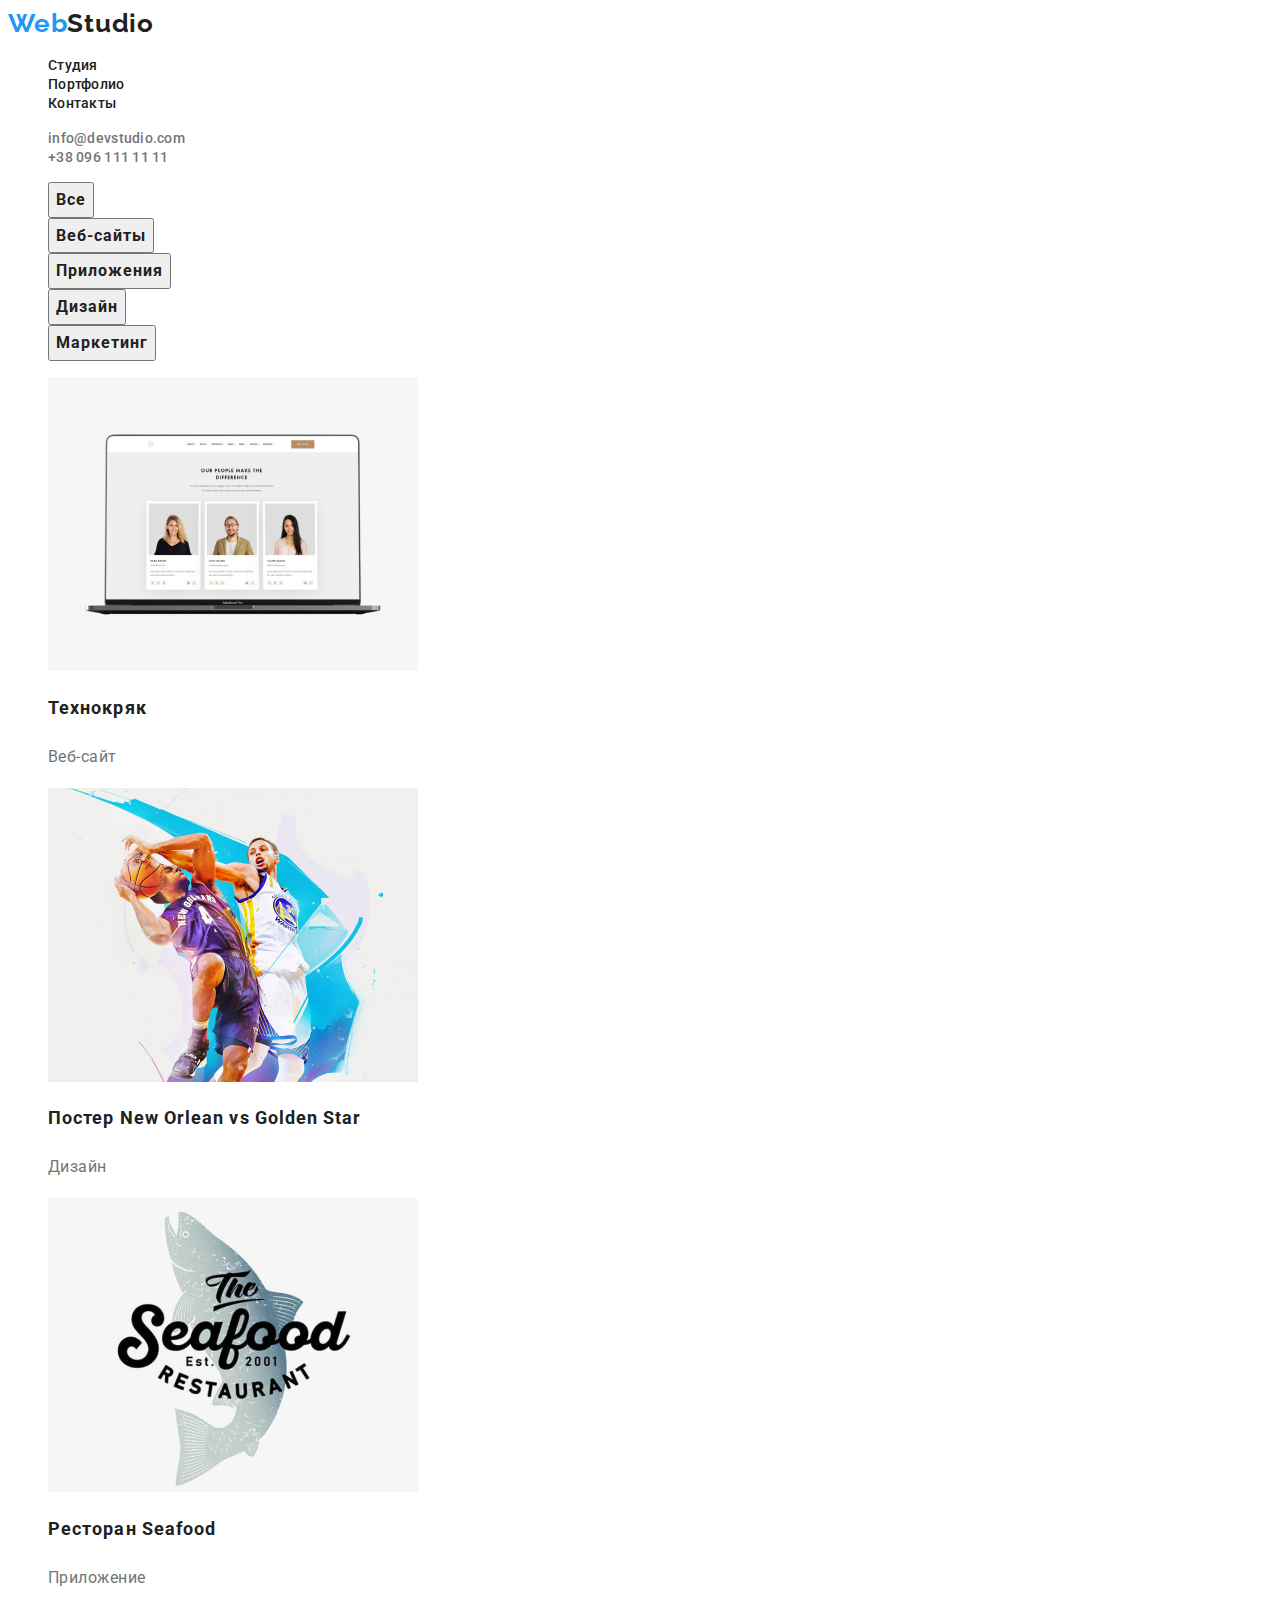
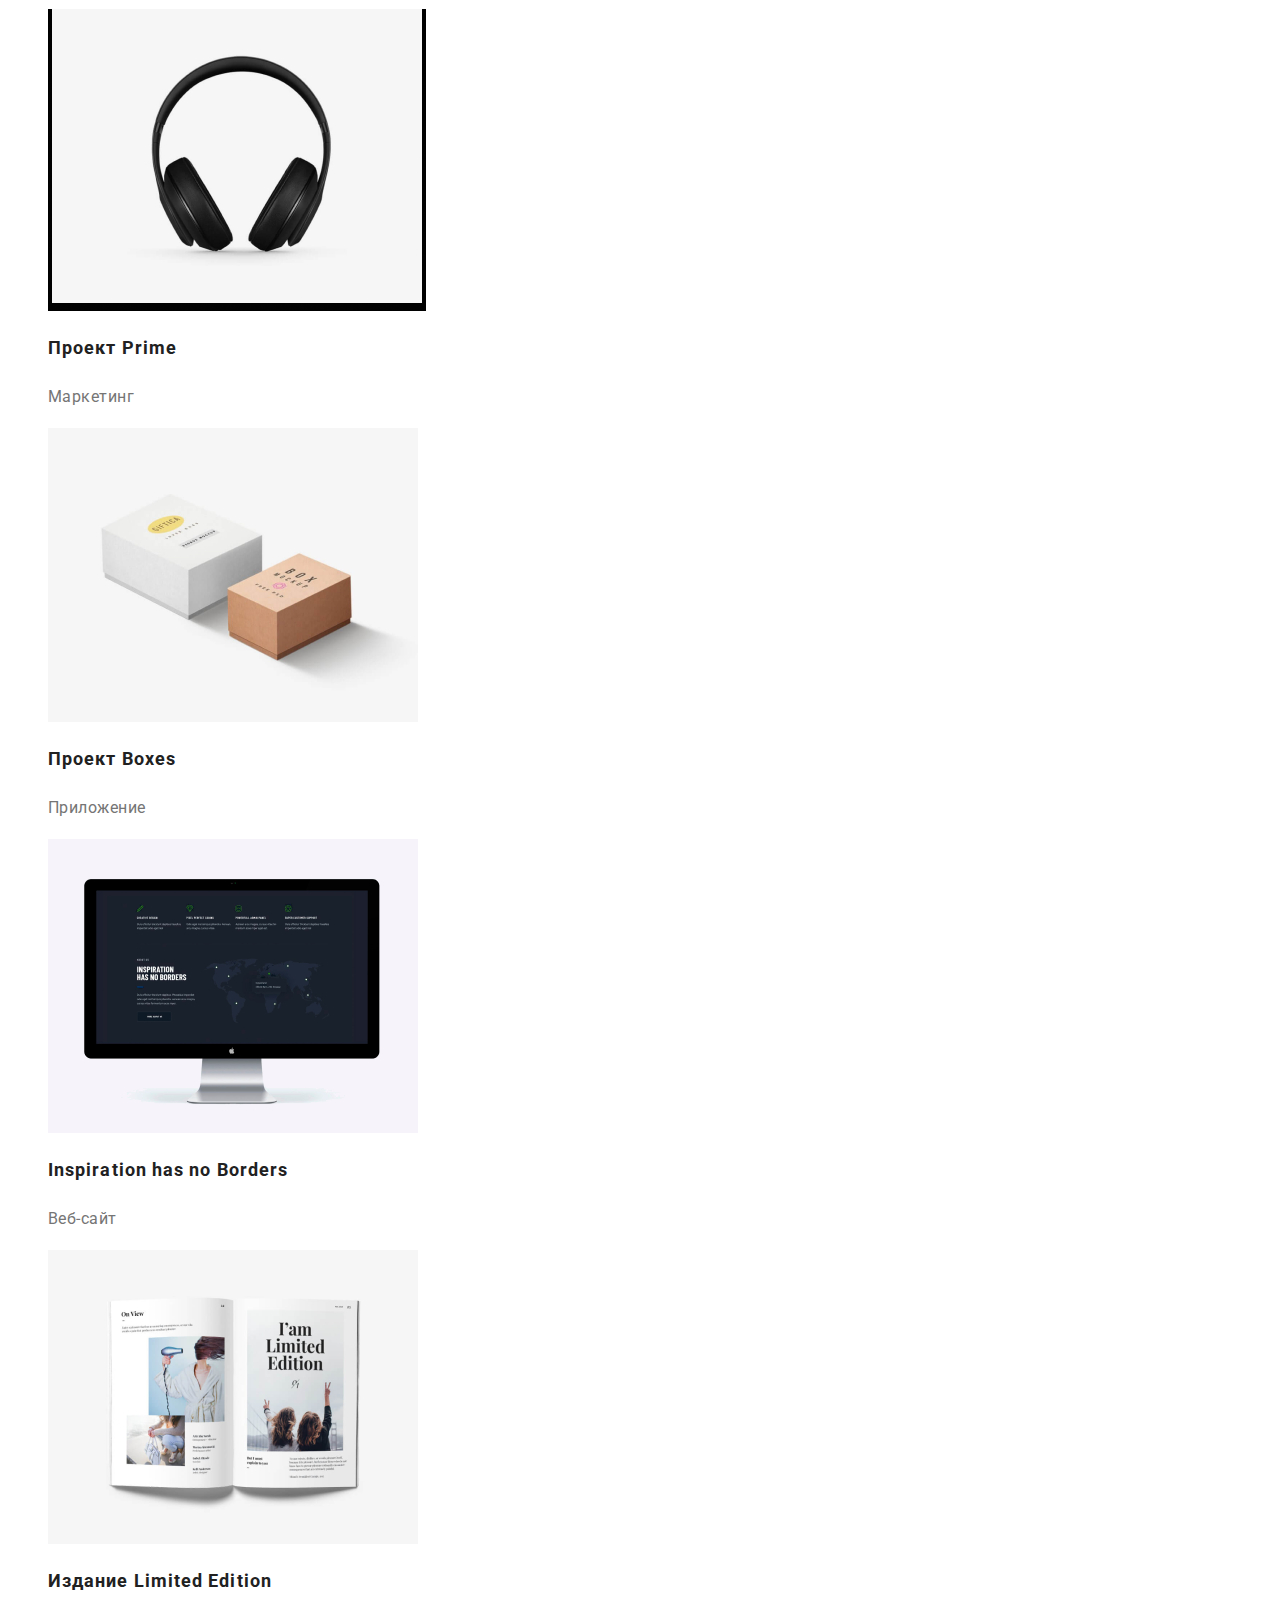
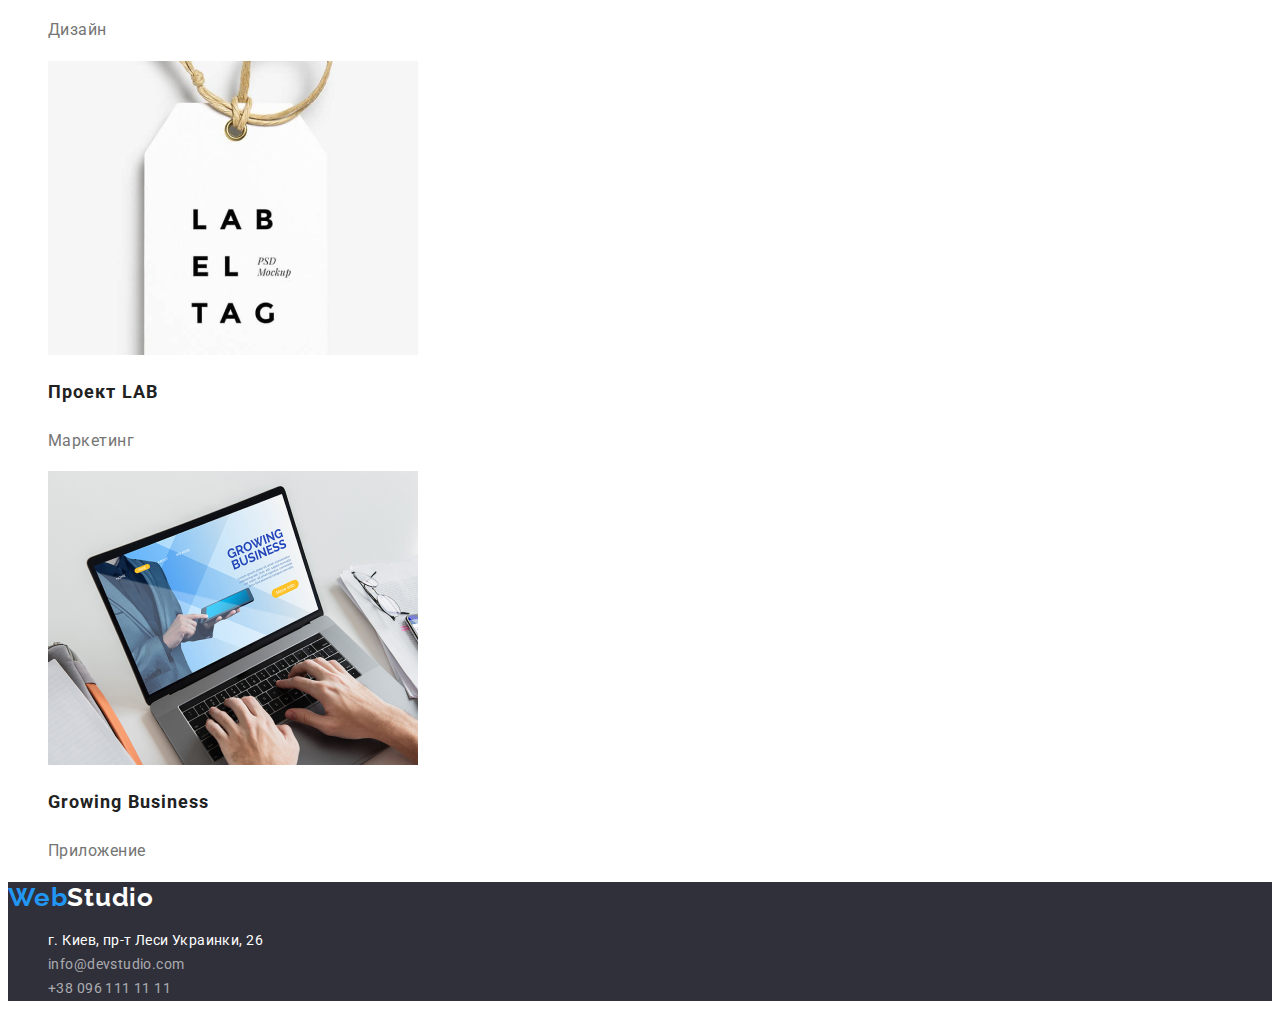
==== portfolio.html @ de8f8d48 "finish-hw2" ====
<!DOCTYPE html>
<html lang="ru">
<head>
    <meta charset="UTF-8">
    <meta http-equiv="X-UA-Compatible" content="IE=edge">
    <meta name="viewport" content="width=device-width, initial-scale=1.0">
    <title>Document</title>
    <link rel="preconnect" href="https://fonts.googleapis.com">
    <link rel="preconnect" href="https://fonts.gstatic.com" crossorigin>
    <link href="https://fonts.googleapis.com/css2?family=Raleway:wght@700&family=Roboto:wght@400;500;700;900&display=swap"
        rel="stylesheet">
    <link rel="stylesheet" href="css/styles.css">
</head>
<body>
    <header class="header">
        <nav class="header-navigation">
            <a class="header-logo link" lang="en" href=""> <span class="header-logo-accent">Web</span>Studio</a>
            <ul class="header-list list">
                <li class="header-item"><a href="" class="header-link link">Студия</a></li>
                <li class="header-item"><a href="" class="header-link link">Портфолио</a></li>
                <li class="header-item"><a href="" class="header-link link">Контакты</a></li>
            </ul>
        </nav>
        <ul class="header-navigation list">
            <li><a class="header-meilto link" href="meilto:info@devstudio.com">info@devstudio.com</a></li>
            <li><a class="header-tel link" href="tel:+380961111111">+38 096 111 11 11</a></li>
        </ul>
    </header>
    <main>
        <section>
            <ul class="list">
                <li><button type="button" class="button-gallery">Все</button></li>
                <li><button type="button" class="button-gallery">Веб-сайты</button></li>
                <li><button type="button" class="button-gallery">Приложения</button></li>
                <li><button type="button" class="button-gallery">Дизайн</button></li>
                <li><button type="button" class="button-gallery">Маркетинг</button></li>
            </ul>
            <ul class="list">
                <li>
                    <a href="" class="link">
                        <img src="./images/img2.1.jpg" alt="Ноутбук с сайтом">
                        <h2 class="gallery-title">Технокряк</h2>
                        <p class="gallery-text">Веб-сайт</p>
                    </a></li>
                <li>
                    <a href="" class="link">
                        <img src="./images/img2.2.jpg" alt="Баскетболисты">
                        <h2 class="gallery-title">Постер <span lang="en">New Orlean vs Golden Star</span></h2>
                        <p class="gallery-text">Дизайн</p>
                    </a></li>
                <li>
                    <a href="" class="link">
                        <img src="./images/img2.3.jpg" alt="Логотип ресторана">
                        <h2 class="gallery-title">Ресторан <span lang="en">Seafood</span></h2>
                        <p class="gallery-text">Приложение</p>
                    </a></li>
                <li>
                    <a href="" class="link">
                        <img src="./images/img2.4.jpg" alt="Накладные наушники">
                        <h2 class="gallery-title">Проект <span lang="en">Prime</span></h2>
                        <p class="gallery-text">Маркетинг</p>
                    </a></li>
                <li>
                    <a href="" class="link">
                        <img src="./images/img2.5.jpg" alt="Две коробки">
                        <h2 class="gallery-title">Проект <span lang="en">Boxes</span></h2>
                        <p class="gallery-text">Приложение</p>
                    </a></li>
                <li>
                    <a href="" class="link">
                        <img src="./images/img2.6.jpg" alt="Монитор с сайтом">
                        <h2 class="gallery-title"> <span lang="en">Inspiration has no Borders</span></h2>
                        <p class="gallery-text">Веб-сайт</p>
                    </a></li>
                <li>
                    <a href="" class="link">
                        <img src="./images/img2.7.jpg" alt="Развёрнутая книга">
                        <h2 class="gallery-title">Издание <span lang="en">Limited Edition</span></h2>
                        <p class="gallery-text">Дизайн</p>
                    </a></li>
                <li>
                    <a href="" class="link">
                        <img src="./images/img2.8.jpg" alt="Бирка на верёвке">
                        <h2 class="gallery-title">Проект <span lang="en">LAB</span></h2>
                        <p class="gallery-text">Маркетинг</p>
                    </a></li>
                <li>
                    <a href="" class="link">
                        <img src="./images/img2.9.jpg" alt="Руки на открытом ноутбуке">
                        <h2 class="gallery-title"> <span lang="en">Growing Business</span></h2>
                        <p class="gallery-text">Приложение</p>
                    </a></li>
            </ul>
        </section>
    </main>
    <footer class="footer">
        <a class="footer-logo link" lang="en" href=""> <span class="footer-logo-accent">Web</span>Studio</a>
        <address class="footer-navigation">
            <ul class="footer-item list">
                <li>
                    <a class="footer-https link" href="https://goo.gl/maps/RvHx2MBhriNAtzESA" 
                        target="_blank"
                        rel="noopener noreferrer">г. Киев, пр-т Леси Украинки, 26</a>
                </li>
                <li><a class="footer-meilto link" href="meilto:info@devstudio.com">info@devstudio.com</a></li>
                <li><a class="footer-tel link" href="tel:+380961111111">+38 096 111 11 11</a></li>
            </ul>
        </address>
    </footer>
</body>
</html>
---- css/styles.css ----
:root {
    --main-title-color: #ffffff;
    --second-title-color: #212121;
    --first-text-color: #757575;
    --second-text-color: rgba(255, 255, 255, 0.6);
    --third-text-color: #FFFFFF;
    --button-color: #FFFFFF;
    --header-text-color: #212121;
    --accent-color: #2196F3;
    --background-face-footer-color: #2F303A;
}

.visually-hidden {
    position: absolute;
    white-space: nowrap;
    width: 1px;
    height: 1px;
    overflow: hidden;
    border: 0;
    padding: 0;
    clip: rect(0 0 0 0);
    clip-path: inset(50%);
    margin: -1px;
}

body {
    font-family: "roboto", sans-serif;
    color: var(--header-text-color);
}

.list {
    list-style: none;
}

.link {
    text-decoration: none;
}

/* ----------HEADER---------- */

.header-logo {
    font-family: Raleway;
    font-weight: 700;
    font-size: 26px;
    line-height: 1.19;
    letter-spacing: 0.03em;
    color: var(--header-text-color);
}

.header-logo-accent {
    color: var(--accent-color);
}

.header-link {
    font-weight: 500;
    font-size: 14px;
    line-height: 1.14;
    letter-spacing: 0.02em;
    color: var(--header-text-color);
}

.header-link:hover,
.header-link:focus {
    color: var(--accent-color);
}

.header-logo:hover,
.header-logo:focus {
    color: var(--accent-color);
}

.header-tel,
.header-meilto {
    font-weight: 500;
    font-size: 14px;
    line-height: 1.14;
    letter-spacing: 0.02em;
    color: var(--first-text-color);
    }

.header-tel:hover,
.header-tel:focus {
    color: var(--accent-color);
}

.header-meilto:hover,
.header-meilto:focus {
    color: var(--accent-color);
}

/* ----------FACE---------- */

.face {
    background-color: var(--background-face-footer-color);
}

.face-title {
    font-weight: 900;
    font-size: 44px;
    line-height: 1.36;
    text-align: center;
    letter-spacing: 0.06em;
    text-transform: uppercase;
    color: var(--main-title-color);
}

.button {
    font-family: inherit;
    font-weight: 700;
    font-size: 16px;
    line-height: 1.86;
    display: flex;
    align-items: center;
    text-align: center;
    letter-spacing: 0.06em;
    color: var(--button-color);
    cursor: pointer;
    background-color: var(--accent-color);
}

.button:hover,
.button:focus {
    color: var(--accent-color);
    background-color: var(--main-title-color);
}

/* ----------ABOUT---------- */

.about-title {
    font-weight: 700;
    font-size: 14px;
    line-height: 1.14;
    letter-spacing: 0.03em;
    text-transform: uppercase;
    color: var(--second-title-color);
}

.about-after-title {
    font-size: 14px;
    line-height: 1.71;
    letter-spacing: 0.03em;
    color: var(--first-text-color);
}

/* ----------ABOUT-WORK---------- */

.work-title {
    font-weight: 700;
    font-size: 36px;
    line-height: 1.16;
    text-align: center;
    letter-spacing: 0.03em;
    color: var(--second-title-color);
}

/* ----------ABOUT-COMPANY---------- */

.about-company {
    background-color: #F5F4FA;
}

.company-title {
    font-weight: 700;
    font-size: 36px;
    line-height: 1.16;
    text-align: center;
    letter-spacing: 0.03em;
    color: var(--second-title-color);
}

.member-name {
    font-weight: 500;
    font-size: 16px;
    line-height: 1.18;
    text-align: center;
    letter-spacing: 0.03em;
    color: var(--second-title-color);
}

.member-position {
    font-weight: 400;
    font-size: 16px;
    line-height: 1.18;
    text-align: center;
    letter-spacing: 0.03em;
    color: var(--first-text-color);
}

/* ----------FOOTER---------- */

.footer {
    background-color: var(--background-face-footer-color);
}

.footer-logo {
    font-family: Raleway;
    font-weight: bold;
    font-size: 26px;
    line-height: 31px;
    letter-spacing: 0.03em;
    color: var(--main-title-color);
}

.footer-logo-accent {
    color: var(--accent-color);
}

.footer-https {
    font-style: normal;
    font-weight: normal;
    font-size: 14px;
    line-height: 1.71;
    letter-spacing: 0.03em;
    color: var(--third-text-color);
}

.footer-meilto {
    font-style: normal;
    font-weight: normal;
    font-size: 14px;
    line-height: 1.71;
    letter-spacing: 0.03em;
    color: rgba(255, 255, 255, 0.6);
}

.footer-tel {
    font-style: normal;
    font-weight: normal;
    font-size: 14px;
    line-height: 1.71;
    letter-spacing: 0.03em;
    color: rgba(255, 255, 255, 0.6);
}

.footer-logo:hover,
.footer-logo:focus {
    color: var(--accent-color);
}

.footer-https:hover,
.footer-https:focus {
    color: var(--accent-color);
}

.footer-meilto:hover,
.footer-meilto:focus {
    color: var(--accent-color);
}

.footer-tel:hover,
.footer-tel:focus {
    color: var(--accent-color);
}


/* ----------PORTFOLIO---------- */

.button-gallery {
    font-family: inherit;
    font-weight: 700;
    font-size: 16px;
    line-height: 1.86;
    display: flex;
    align-items: center;
    text-align: center;
    letter-spacing: 0.06em;
    color: var(--second-title-color);
    cursor: pointer;

}

.button-gallery:hover,
.button-gallery:focus {
    color: var(--button-color);
    background-color: var(--accent-color);
}

.gallery-title {
    font-weight: bold;
    font-size: 18px;
    line-height: 2.00;
    letter-spacing: 0.06em;
    color: var(--second-title-color);
}

.gallery-text {
    font-weight: normal;
    font-size: 16px;
    line-height: 1.87;
    letter-spacing: 0.03em;
    color: var(--first-text-color);
}
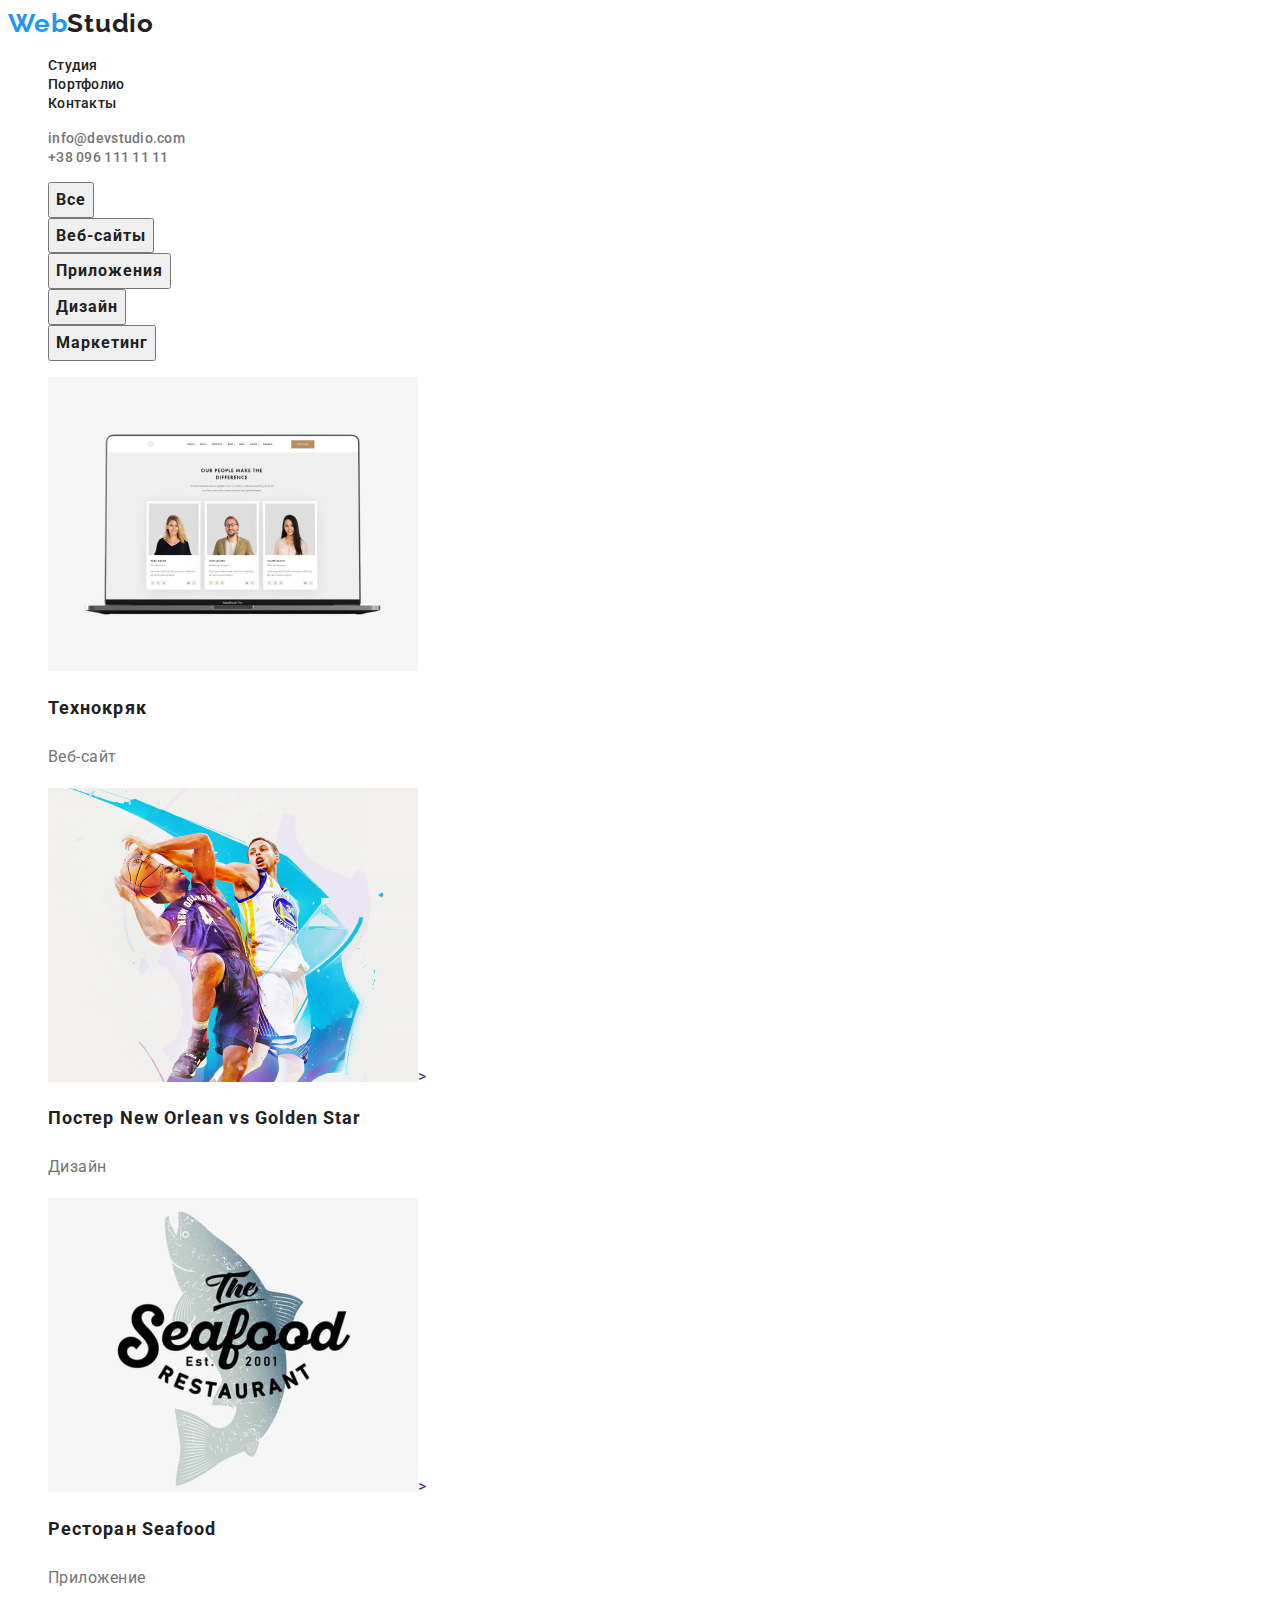
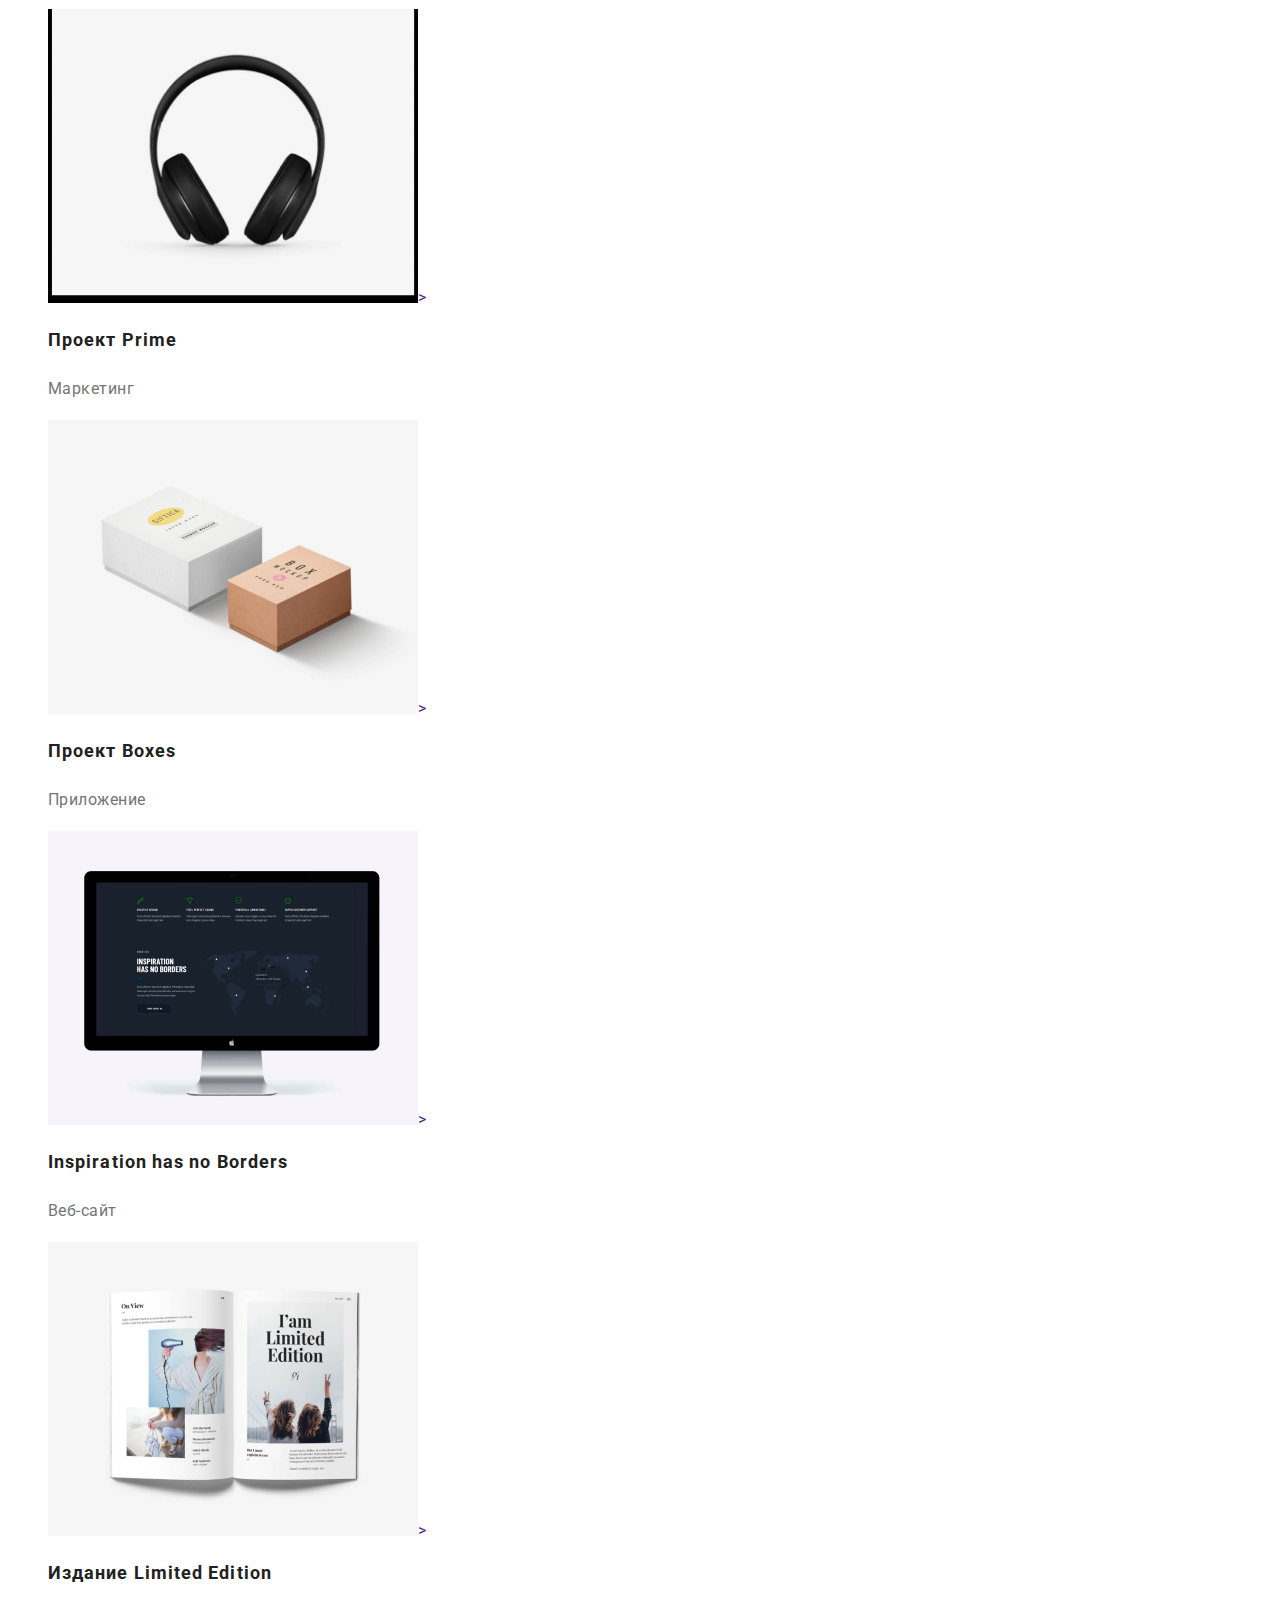
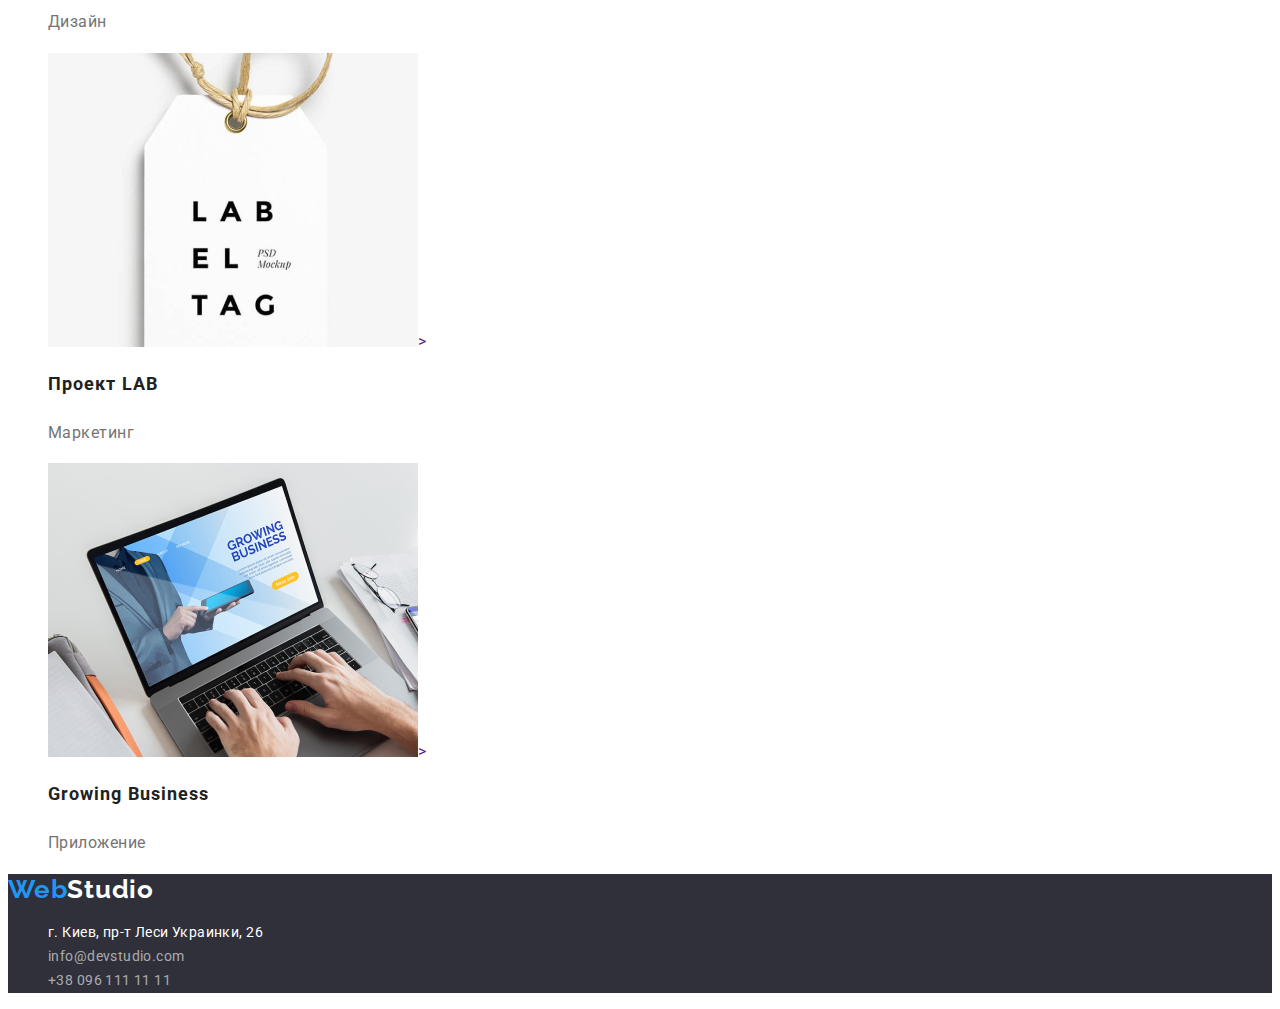
==== commit 49726250: "finish-hw2" ====
--- a/portfolio.html
+++ b/portfolio.html
@@ -38,55 +38,91 @@
             <ul class="list">
                 <li>
                     <a href="" class="link">
-                        <img src="./images/img2.1.jpg" alt="Ноутбук с сайтом">
+                        <img
+                            src="./images/img2.1.jpg"
+                            alt="Ноутбук с сайтом"
+                            width="370"
+                            height="294">
                         <h2 class="gallery-title">Технокряк</h2>
                         <p class="gallery-text">Веб-сайт</p>
                     </a></li>
                 <li>
                     <a href="" class="link">
-                        <img src="./images/img2.2.jpg" alt="Баскетболисты">
+                        <img
+                            src="./images/img2.2.jpg"
+                            alt="Баскетболисты"
+                            width="370"
+                            height="294">>
                         <h2 class="gallery-title">Постер <span lang="en">New Orlean vs Golden Star</span></h2>
                         <p class="gallery-text">Дизайн</p>
                     </a></li>
                 <li>
                     <a href="" class="link">
-                        <img src="./images/img2.3.jpg" alt="Логотип ресторана">
+                        <img
+                            src="./images/img2.3.jpg"
+                            alt="Логотип ресторана"
+                            width="370"
+                            height="294">>
                         <h2 class="gallery-title">Ресторан <span lang="en">Seafood</span></h2>
                         <p class="gallery-text">Приложение</p>
                     </a></li>
                 <li>
                     <a href="" class="link">
-                        <img src="./images/img2.4.jpg" alt="Накладные наушники">
+                        <img
+                            src="./images/img2.4.jpg"
+                            alt="Накладные наушники"
+                            width="370"
+                            height="294">>
                         <h2 class="gallery-title">Проект <span lang="en">Prime</span></h2>
                         <p class="gallery-text">Маркетинг</p>
                     </a></li>
                 <li>
                     <a href="" class="link">
-                        <img src="./images/img2.5.jpg" alt="Две коробки">
+                        <img
+                            src="./images/img2.5.jpg"
+                            alt="Две коробки"
+                            width="370"
+                            height="294">>
                         <h2 class="gallery-title">Проект <span lang="en">Boxes</span></h2>
                         <p class="gallery-text">Приложение</p>
                     </a></li>
                 <li>
                     <a href="" class="link">
-                        <img src="./images/img2.6.jpg" alt="Монитор с сайтом">
+                        <img
+                            src="./images/img2.6.jpg"
+                            alt="Монитор с сайтом"
+                            width="370"
+                            height="294">>
                         <h2 class="gallery-title"> <span lang="en">Inspiration has no Borders</span></h2>
                         <p class="gallery-text">Веб-сайт</p>
                     </a></li>
                 <li>
                     <a href="" class="link">
-                        <img src="./images/img2.7.jpg" alt="Развёрнутая книга">
+                        <img
+                            src="./images/img2.7.jpg"
+                            alt="Развёрнутая книга"
+                            width="370"
+                            height="294">>
                         <h2 class="gallery-title">Издание <span lang="en">Limited Edition</span></h2>
                         <p class="gallery-text">Дизайн</p>
                     </a></li>
                 <li>
                     <a href="" class="link">
-                        <img src="./images/img2.8.jpg" alt="Бирка на верёвке">
+                        <img
+                            src="./images/img2.8.jpg"
+                            alt="Бирка на верёвке"
+                            width="370"
+                            height="294">>
                         <h2 class="gallery-title">Проект <span lang="en">LAB</span></h2>
                         <p class="gallery-text">Маркетинг</p>
                     </a></li>
                 <li>
                     <a href="" class="link">
-                        <img src="./images/img2.9.jpg" alt="Руки на открытом ноутбуке">
+                        <img
+                            src="./images/img2.9.jpg"
+                            alt="Руки на открытом ноутбуке"
+                            width="370"
+                            height="294">>
                         <h2 class="gallery-title"> <span lang="en">Growing Business</span></h2>
                         <p class="gallery-text">Приложение</p>
                     </a></li>
